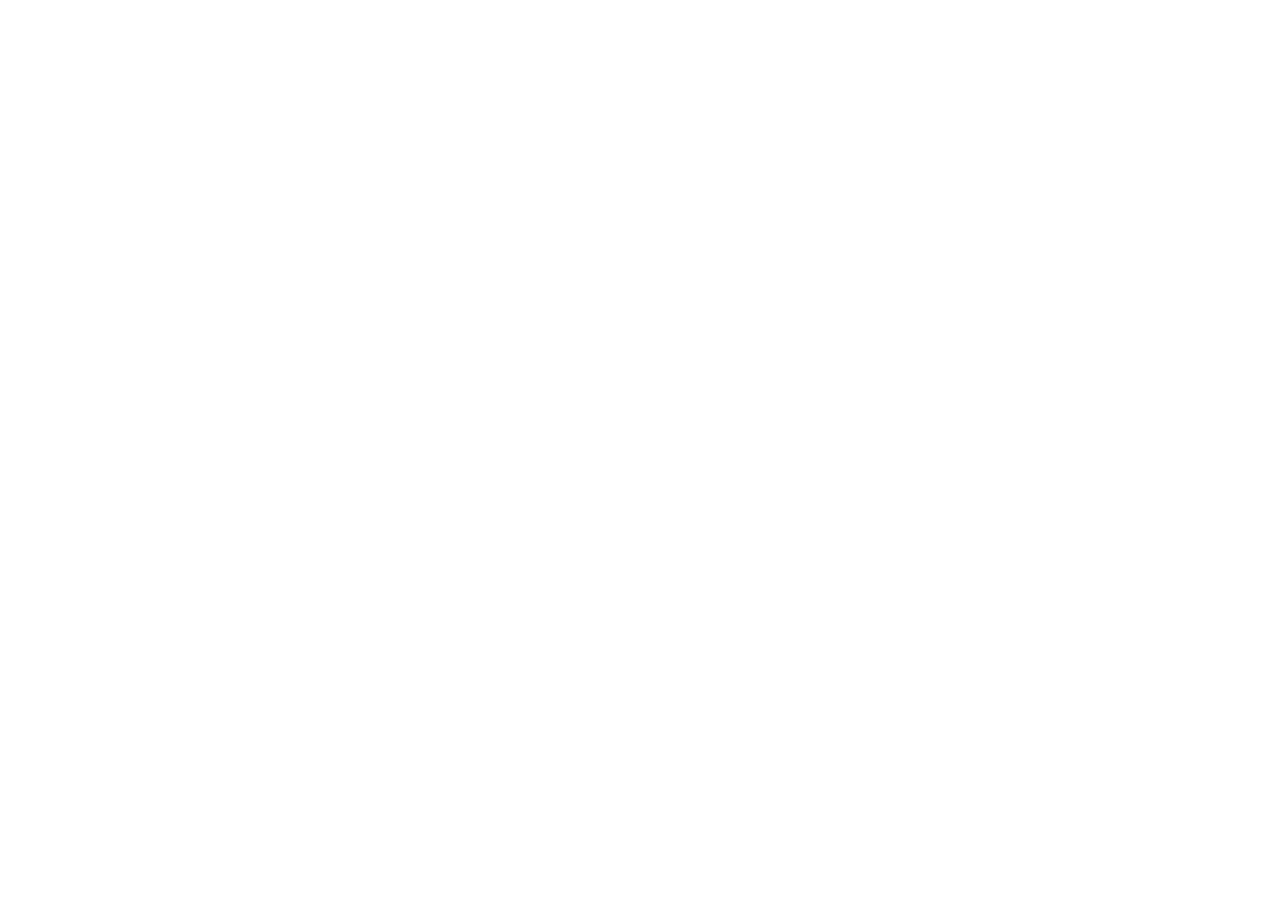
==== index.html @ 20402271 "feat: cria estrutura inicial do projeto" ====
<!DOCTYPE html>
<html lang="pt-br">

<head>

    <meta charset="UTF-8">

    <meta name="viewport" content="width=device-width, initial-scale=1.0">

    <title>GG Games</title>

    <link rel="stylesheet" href="./src/css/estilo.css">

</head>

<body>

    <script src="./src/js/script.js"></script>

</body>

</html>
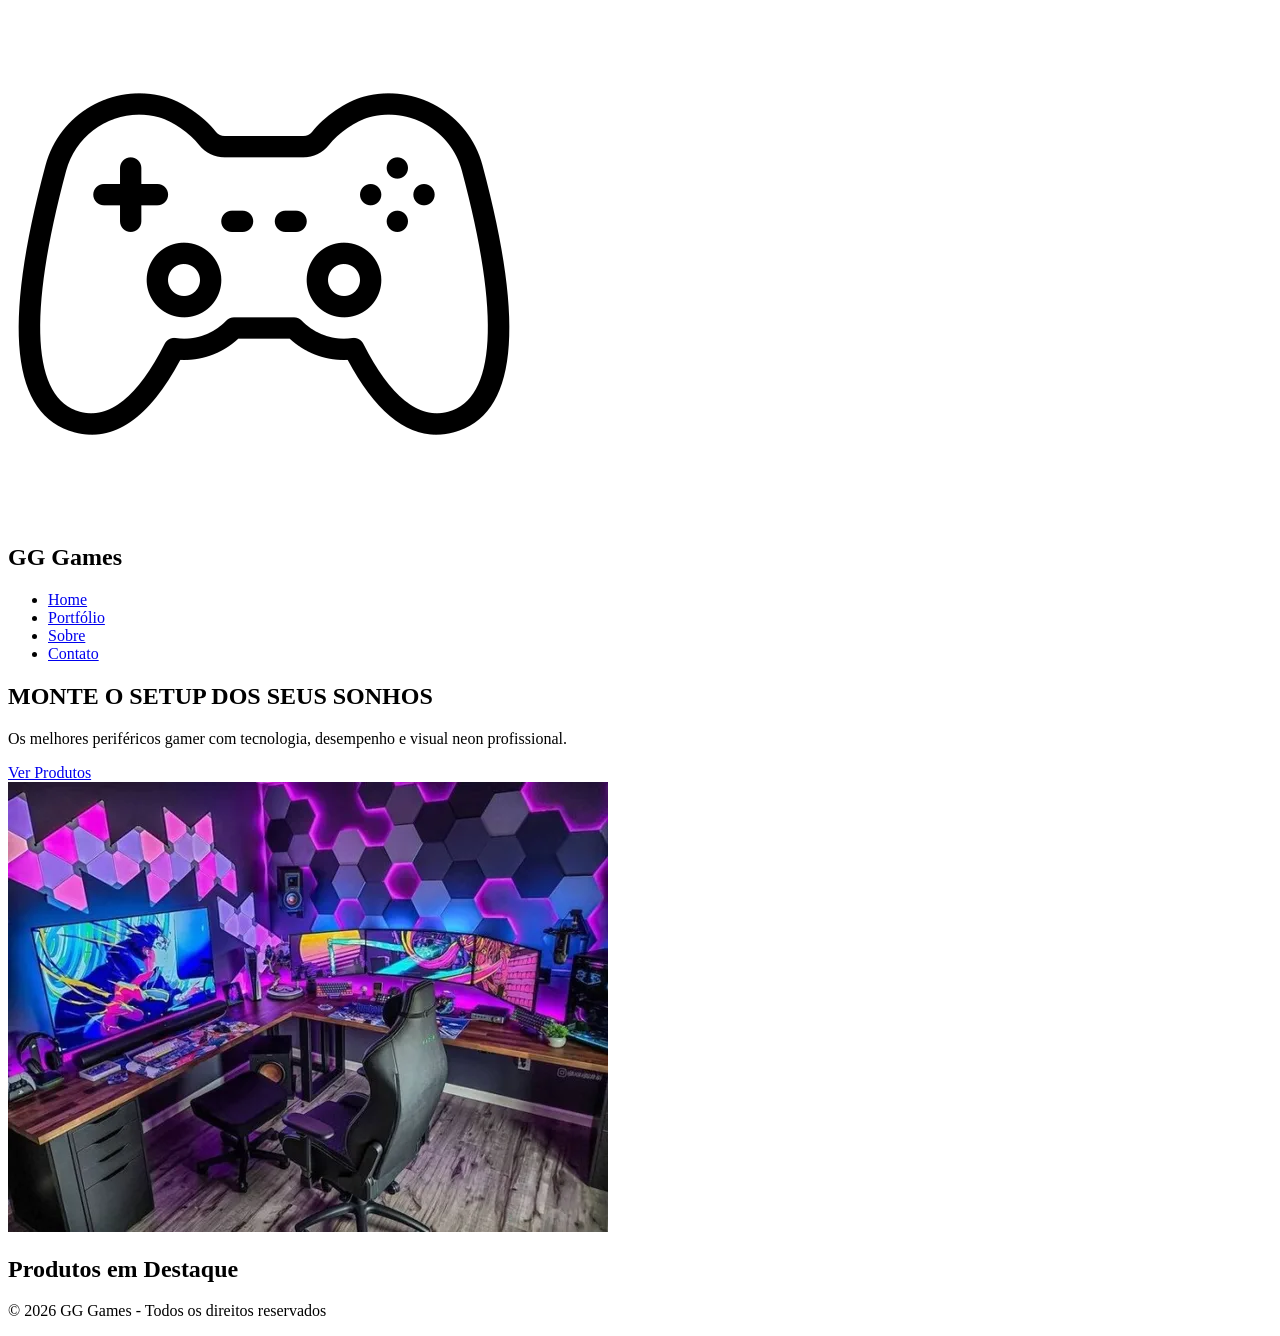
==== commit 3d829e99: "feat: criando estrutura da home" ====
--- a/index.html
+++ b/index.html
@@ -15,6 +15,81 @@
 
 <body>
 
+    <header>
+
+        <nav>
+
+            <div class="logo">
+
+                <img src="./src/assets/icone.png" alt="Logo GG Games">
+
+                <h1>GG Games</h1>
+
+            </div>
+
+            <ul class="menu">
+
+                <li><a href="index.html">Home</a></li>
+
+                <li><a href="./pages/portfolio.html">Portfólio</a></li>
+
+                <li><a href="./pages/sobre.html">Sobre</a></li>
+
+                <li><a href="./pages/contato.html">Contato</a></li>
+
+            </ul>
+
+        </nav>
+
+    </header>
+
+    <section class="hero">
+
+        <div class="hero-text">
+
+            <h2>
+                MONTE O SETUP DOS SEUS SONHOS
+            </h2>
+
+            <p>
+                Os melhores periféricos gamer com tecnologia,
+                desempenho e visual neon profissional.
+            </p>
+
+            <a href="#produtos" class="btn">
+                Ver Produtos
+            </a>
+
+        </div>
+
+        <div class="hero-image">
+
+            <img src="./src/assets/setup.webp" alt="Setup Gamer">
+
+        </div>
+
+    </section>
+
+    <section class="produtos" id="produtos">
+
+        <div class="titulo">
+
+            <h2>
+                Produtos em Destaque
+            </h2>
+
+        </div>
+
+    </section>
+
+    <footer>
+
+        <p>
+            © 2026 GG Games - Todos os direitos reservados
+        </p>
+
+    </footer>
+
     <script src="./src/js/script.js"></script>
 
 </body>
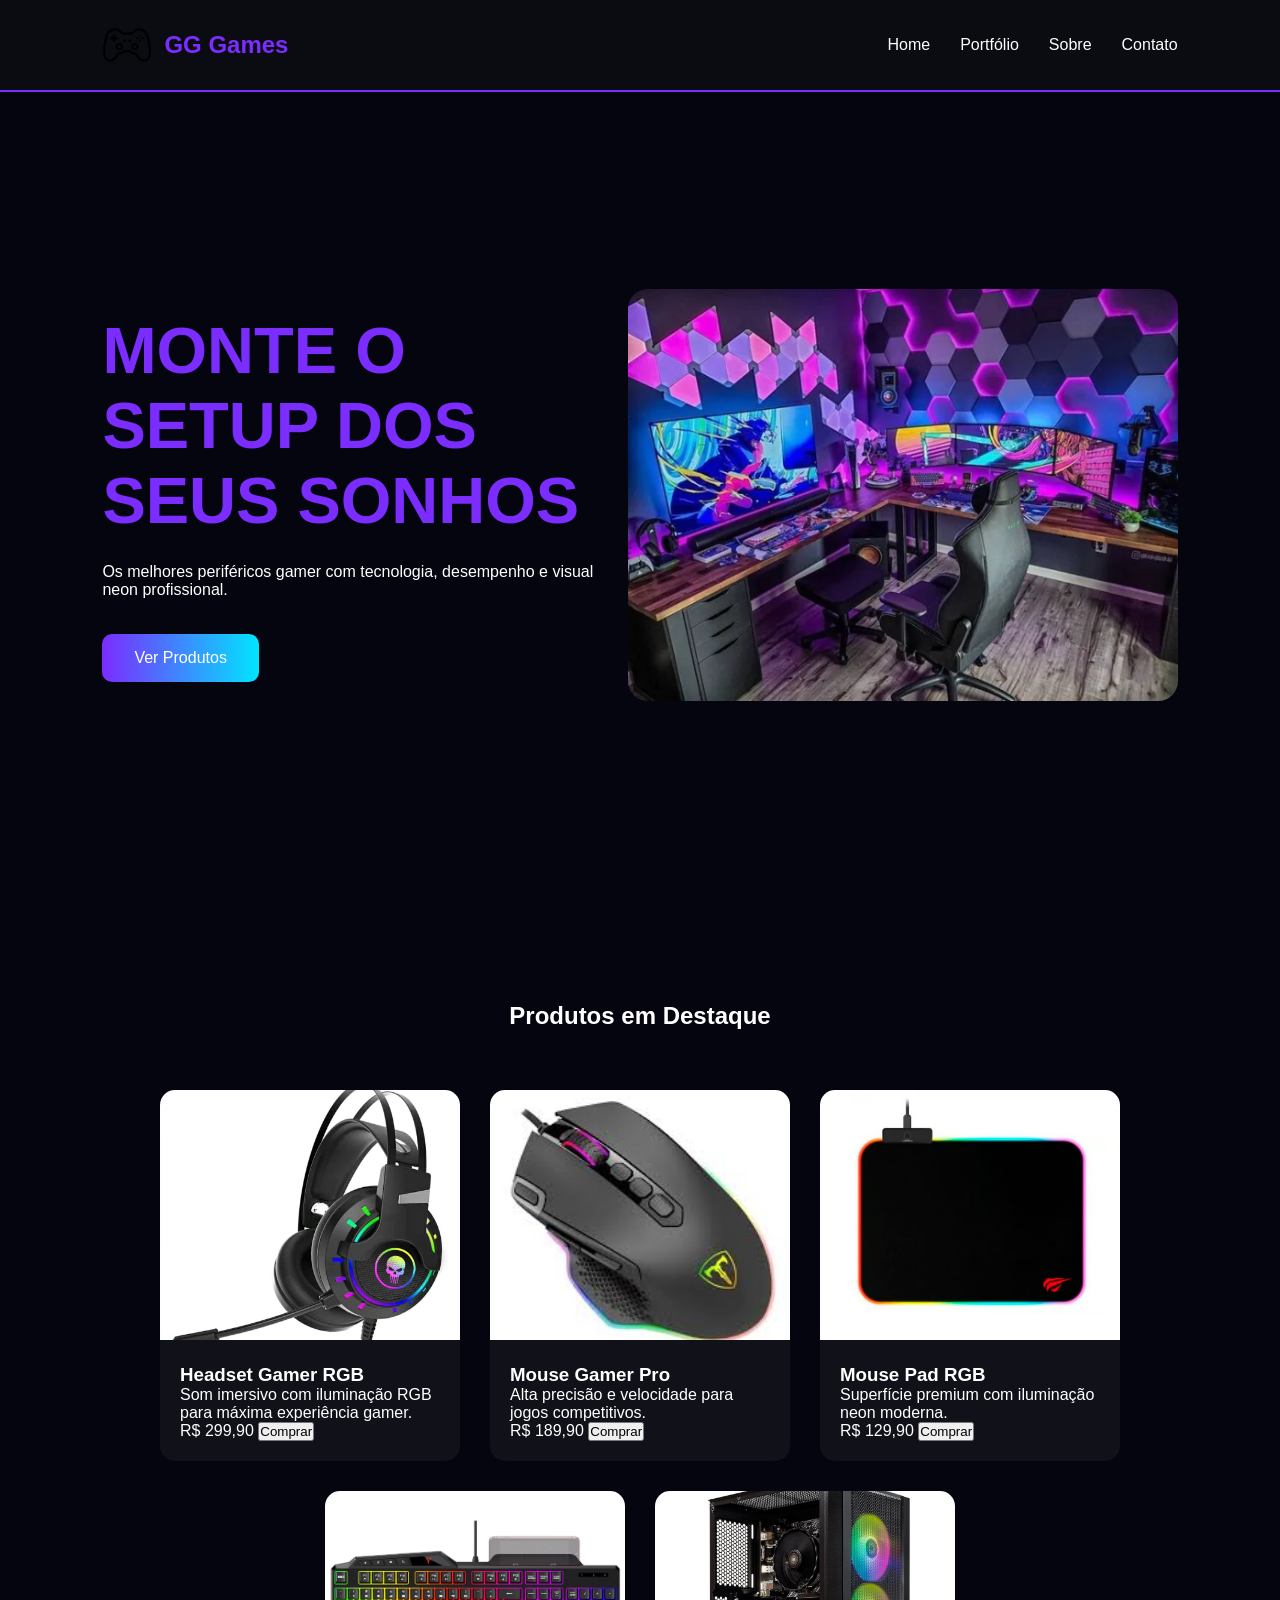
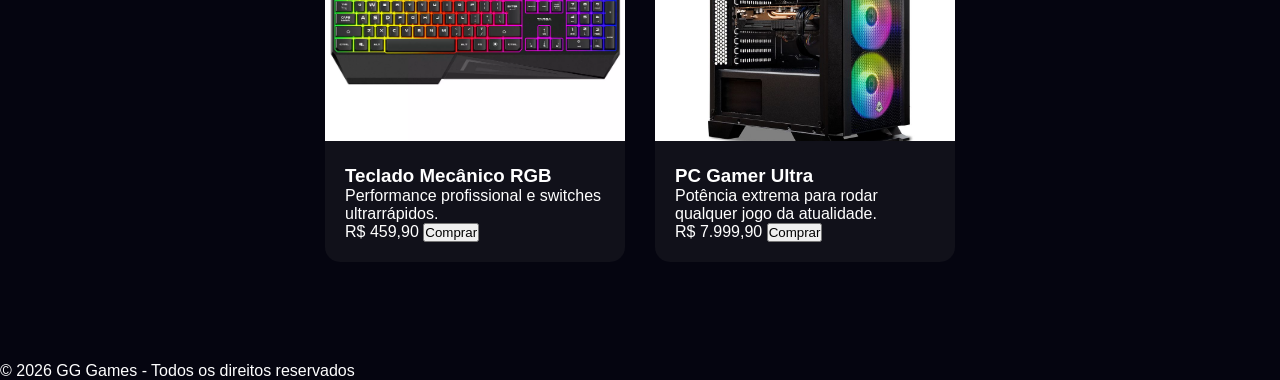
==== commit 108bc32e: "style: estiliza cards de produtos" ====
--- a/index.html
+++ b/index.html
@@ -15,6 +15,8 @@
 
 <body>
 
+    <!-- HEADER -->
+
     <header>
 
         <nav>
@@ -29,19 +31,29 @@
 
             <ul class="menu">
 
-                <li><a href="index.html">Home</a></li>
-
-                <li><a href="./pages/portfolio.html">Portfólio</a></li>
-
-                <li><a href="./pages/sobre.html">Sobre</a></li>
-
-                <li><a href="./pages/contato.html">Contato</a></li>
+                <li>
+                    <a href="index.html">Home</a>
+                </li>
+
+                <li>
+                    <a href="./pages/portfolio.html">Portfólio</a>
+                </li>
+
+                <li>
+                    <a href="./pages/sobre.html">Sobre</a>
+                </li>
+
+                <li>
+                    <a href="./pages/contato.html">Contato</a>
+                </li>
 
             </ul>
 
         </nav>
 
     </header>
+
+    <!-- HERO -->
 
     <section class="hero">
 
@@ -70,6 +82,8 @@
 
     </section>
 
+    <!-- PRODUTOS -->
+
     <section class="produtos" id="produtos">
 
         <div class="titulo">
@@ -80,7 +94,158 @@
 
         </div>
 
+        <div class="cards">
+
+            <!-- CARD 1 -->
+
+            <div class="card">
+
+                <img src="./src/assets/headset.jpg" alt="Headset Gamer">
+
+                <div class="card-content">
+
+                    <h3>
+                        Headset Gamer RGB
+                    </h3>
+
+                    <p>
+                        Som imersivo com iluminação RGB
+                        para máxima experiência gamer.
+                    </p>
+
+                    <span>
+                        R$ 299,90
+                    </span>
+
+                    <button>
+                        Comprar
+                    </button>
+
+                </div>
+
+            </div>
+
+            <!-- CARD 2 -->
+
+            <div class="card">
+
+                <img src="./src/assets/mouse.jpg" alt="Mouse Gamer">
+
+                <div class="card-content">
+
+                    <h3>
+                        Mouse Gamer Pro
+                    </h3>
+
+                    <p>
+                        Alta precisão e velocidade
+                        para jogos competitivos.
+                    </p>
+
+                    <span>
+                        R$ 189,90
+                    </span>
+
+                    <button>
+                        Comprar
+                    </button>
+
+                </div>
+
+            </div>
+
+            <!-- CARD 3 -->
+
+            <div class="card">
+
+                <img src="./src/assets/mouse.pad.png" alt="Mouse Pad Gamer">
+
+                <div class="card-content">
+
+                    <h3>
+                        Mouse Pad RGB
+                    </h3>
+
+                    <p>
+                        Superfície premium com
+                        iluminação neon moderna.
+                    </p>
+
+                    <span>
+                        R$ 129,90
+                    </span>
+
+                    <button>
+                        Comprar
+                    </button>
+
+                </div>
+
+            </div>
+
+            <!-- CARD 4 -->
+
+            <div class="card">
+
+                <img src="./src/assets/teclado.png" alt="Teclado Gamer">
+
+                <div class="card-content">
+
+                    <h3>
+                        Teclado Mecânico RGB
+                    </h3>
+
+                    <p>
+                        Performance profissional
+                        e switches ultrarrápidos.
+                    </p>
+
+                    <span>
+                        R$ 459,90
+                    </span>
+
+                    <button>
+                        Comprar
+                    </button>
+
+                </div>
+
+            </div>
+
+            <!-- CARD 5 -->
+
+            <div class="card">
+
+                <img src="./src/assets/Pc.jpg" alt="PC Gamer">
+
+                <div class="card-content">
+
+                    <h3>
+                        PC Gamer Ultra
+                    </h3>
+
+                    <p>
+                        Potência extrema para rodar
+                        qualquer jogo da atualidade.
+                    </p>
+
+                    <span>
+                        R$ 7.999,90
+                    </span>
+
+                    <button>
+                        Comprar
+                    </button>
+
+                </div>
+
+            </div>
+
+        </div>
+
     </section>
+
+    <!-- FOOTER -->
 
     <footer>
 
--- a/src/css/estilo.css
+++ b/src/css/estilo.css
@@ -0,0 +1,181 @@
+/* RESET */
+
+*{
+    margin: 0;
+    padding: 0;
+    box-sizing: border-box;
+}
+
+/* BODY */
+
+body{
+    background-color: #050510;
+
+    color: white;
+
+    font-family: Arial, Helvetica, sans-serif;
+
+    overflow-x: hidden;
+}
+
+/* HEADER */
+
+header{
+    width: 100%;
+
+    padding: 20px 8%;
+
+    background-color: #0b0b12;
+
+    border-bottom: 2px solid #7b2cff;
+}
+
+/* NAV */
+
+nav{
+    display: flex;
+
+    justify-content: space-between;
+
+    align-items: center;
+}
+
+/* LOGO */
+
+.logo{
+    display: flex;
+
+    align-items: center;
+
+    gap: 12px;
+}
+
+.logo img{
+    width: 50px;
+}
+
+.logo h1{
+    color: #7b2cff;
+}
+
+/* MENU */
+
+.menu{
+    display: flex;
+
+    list-style: none;
+
+    gap: 30px;
+}
+
+.menu a{
+    text-decoration: none;
+
+    color: white;
+}
+
+/* HERO */
+
+.hero{
+    min-height: 90vh;
+
+    display: flex;
+
+    justify-content: space-between;
+
+    align-items: center;
+
+    padding: 60px 8%;
+}
+
+/* HERO TEXT */
+
+.hero-text{
+    max-width: 550px;
+}
+
+.hero-text h2{
+    font-size: 65px;
+
+    color: #7b2cff;
+
+    margin-bottom: 25px;
+}
+
+.hero-text p{
+    margin-bottom: 35px;
+}
+
+/* BOTÃO */
+
+.btn{
+    display: inline-block;
+
+    padding: 15px 32px;
+
+    border-radius: 10px;
+
+    background: linear-gradient(90deg, #7b2cff, #00e5ff);
+
+    color: white;
+
+    text-decoration: none;
+}
+
+/* HERO IMAGE */
+
+.hero-image img{
+    width: 550px;
+
+    border-radius: 20px;
+}
+
+/* PRODUTOS */
+
+.produtos{
+    padding: 100px 8%;
+}
+
+/* TITULO */
+
+.titulo{
+    text-align: center;
+
+    margin-bottom: 60px;
+}
+
+/* CARDS */
+
+.cards{
+    display: flex;
+
+    justify-content: center;
+
+    flex-wrap: wrap;
+
+    gap: 30px;
+}
+
+/* CARD */
+
+.card{
+    width: 300px;
+
+    background-color: #11111a;
+
+    border-radius: 15px;
+
+    overflow: hidden;
+}
+
+.card img{
+    width: 100%;
+
+    height: 250px;
+
+    object-fit: cover;
+}
+
+.card-content{
+    padding: 20px;
+}
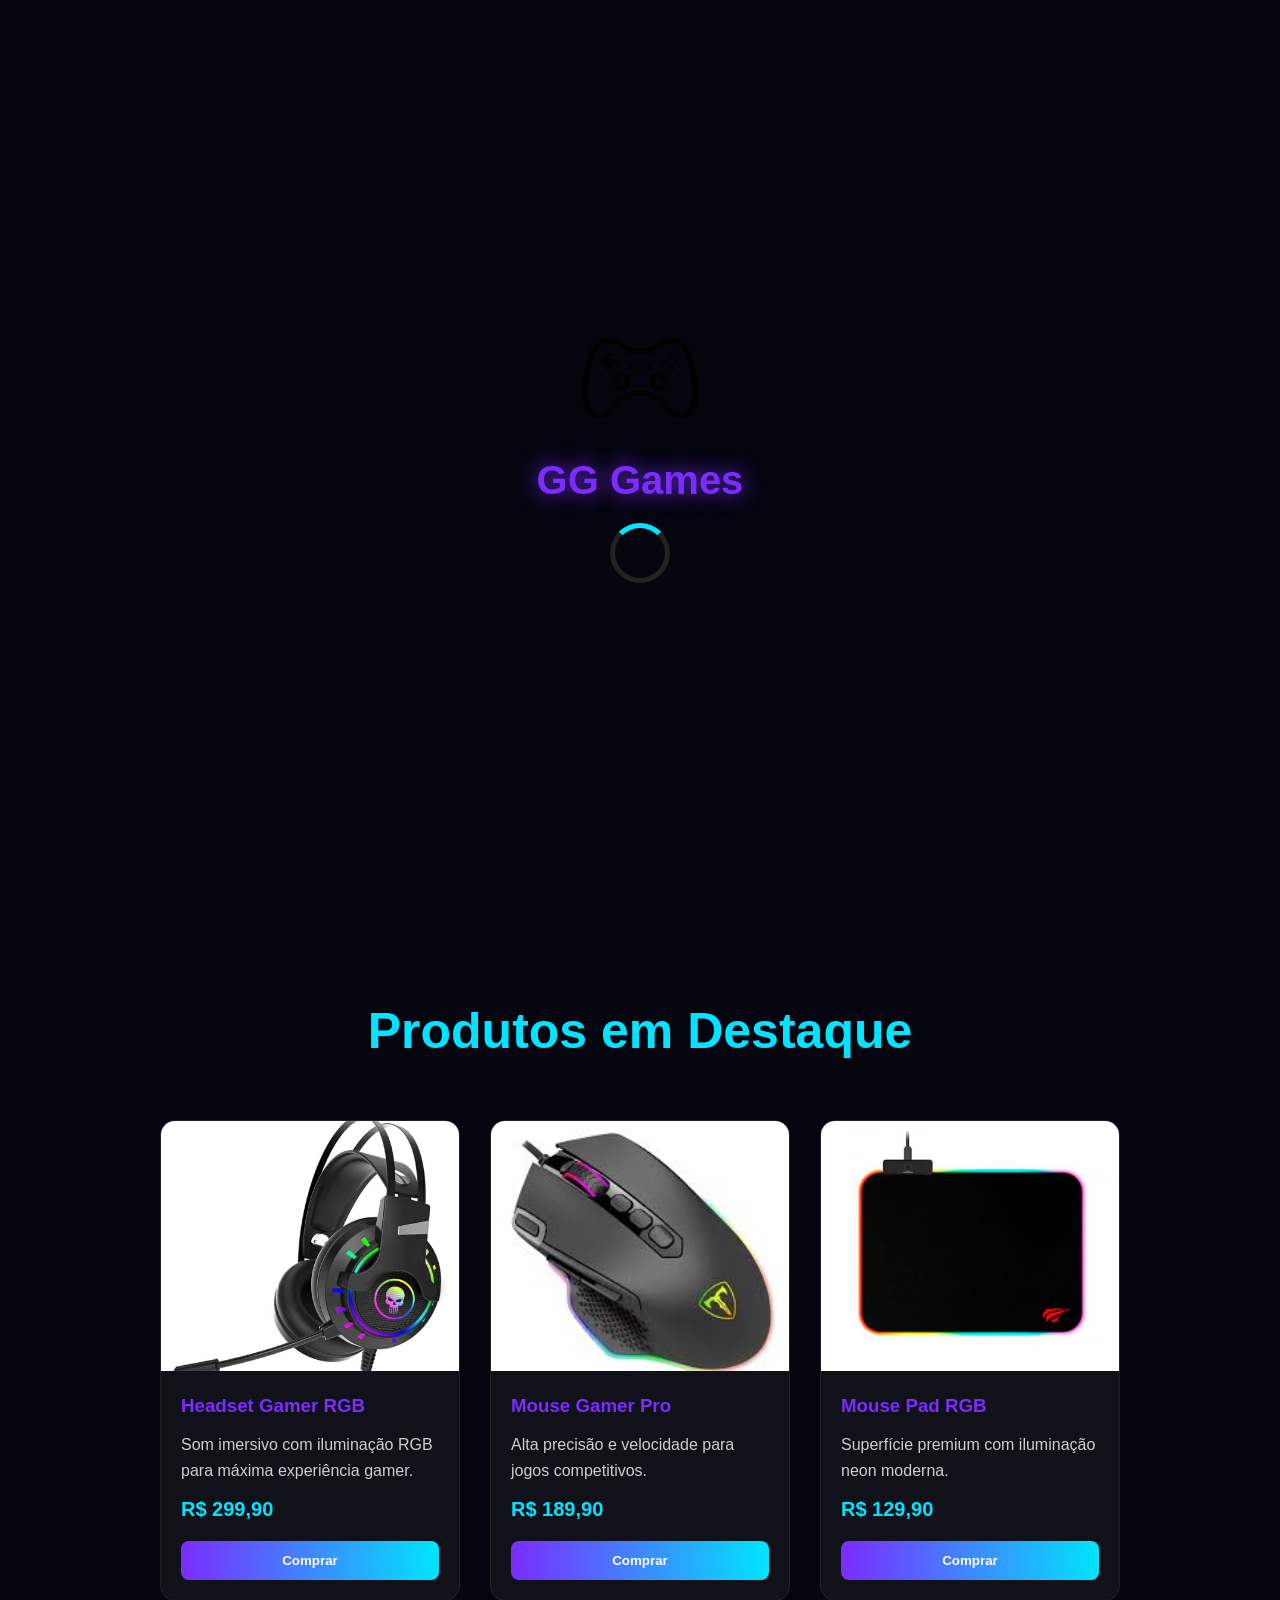
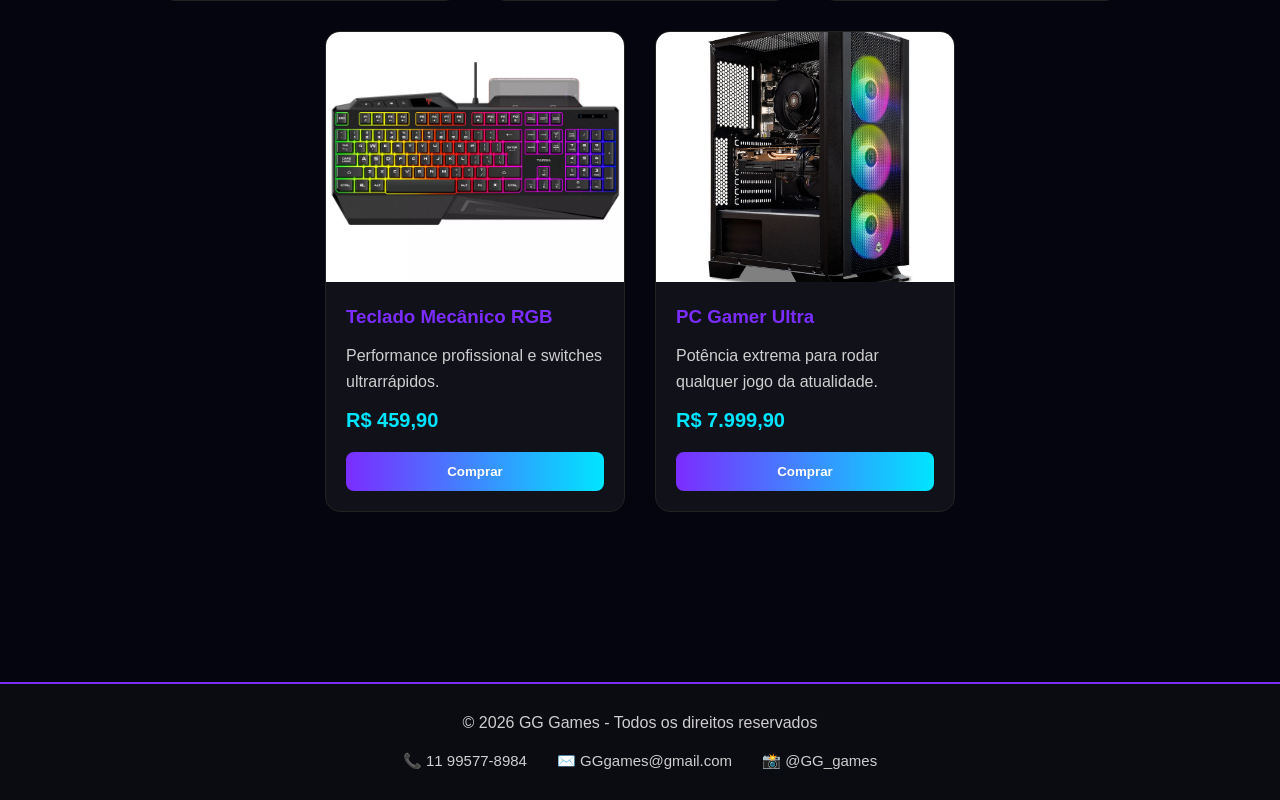
==== commit 999925a8: "style: adiciona animacoes e responsividade" ====
--- a/index.html
+++ b/index.html
@@ -14,6 +14,18 @@
 </head>
 
 <body>
+
+    <!-- LOADING -->
+
+    <div id="loading">
+
+        <img src="./src/assets/icone.png" alt="Logo GG Games">
+
+        <h1>GG Games</h1>
+
+        <div class="loader"></div>
+
+    </div>
 
     <!-- HEADER -->
 
@@ -253,8 +265,26 @@
             © 2026 GG Games - Todos os direitos reservados
         </p>
 
+        <div class="footer-contato">
+
+            <p>
+                📞 11 99577-8984
+            </p>
+
+            <p>
+                ✉️ GGgames@gmail.com
+            </p>
+
+            <p>
+                📸 @GG_games
+            </p>
+
+        </div>
+
     </footer>
 
+    <!-- SCRIPT -->
+
     <script src="./src/js/script.js"></script>
 
 </body>
--- a/src/css/estilo.css
+++ b/src/css/estilo.css
@@ -1,4 +1,6 @@
-/* RESET */
+/* =========================
+   RESET
+========================= */
 
 *{
     margin: 0;
@@ -6,7 +8,9 @@
     box-sizing: border-box;
 }
 
-/* BODY */
+/* =========================
+   BODY
+========================= */
 
 body{
     background-color: #050510;
@@ -18,7 +22,9 @@
     overflow-x: hidden;
 }
 
-/* HEADER */
+/* =========================
+   HEADER
+========================= */
 
 header{
     width: 100%;
@@ -28,9 +34,29 @@
     background-color: #0b0b12;
 
     border-bottom: 2px solid #7b2cff;
-}
-
-/* NAV */
+
+    position: sticky;
+
+    top: 0;
+
+    z-index: 1000;
+
+    transition: 0.4s;
+}
+
+/* =========================
+   HEADER SCROLL
+========================= */
+
+header.ativo{
+    background-color: #050510;
+
+    box-shadow: 0 0 15px #7b2cff;
+}
+
+/* =========================
+   NAVBAR
+========================= */
 
 nav{
     display: flex;
@@ -40,7 +66,9 @@
     align-items: center;
 }
 
-/* LOGO */
+/* =========================
+   LOGO
+========================= */
 
 .logo{
     display: flex;
@@ -52,13 +80,21 @@
 
 .logo img{
     width: 50px;
+
+    animation: pulse 2s infinite;
 }
 
 .logo h1{
     color: #7b2cff;
-}
-
-/* MENU */
+
+    font-size: 30px;
+
+    text-shadow: 0 0 10px #7b2cff;
+}
+
+/* =========================
+   MENU
+========================= */
 
 .menu{
     display: flex;
@@ -72,9 +108,21 @@
     text-decoration: none;
 
     color: white;
-}
-
-/* HERO */
+
+    font-weight: bold;
+
+    transition: 0.3s;
+}
+
+.menu a:hover{
+    color: #00e5ff;
+
+    text-shadow: 0 0 10px #00e5ff;
+}
+
+/* =========================
+   HERO
+========================= */
 
 .hero{
     min-height: 90vh;
@@ -85,28 +133,44 @@
 
     align-items: center;
 
+    gap: 40px;
+
     padding: 60px 8%;
 }
 
-/* HERO TEXT */
+/* =========================
+   HERO TEXT
+========================= */
 
 .hero-text{
     max-width: 550px;
+
+    animation: aparecerEsquerda 1.5s;
 }
 
 .hero-text h2{
     font-size: 65px;
 
+    line-height: 1.1;
+
     color: #7b2cff;
 
     margin-bottom: 25px;
 }
 
 .hero-text p{
+    font-size: 18px;
+
+    line-height: 1.7;
+
+    color: #d1d1d1;
+
     margin-bottom: 35px;
 }
 
-/* BOTÃO */
+/* =========================
+   BOTÃO
+========================= */
 
 .btn{
     display: inline-block;
@@ -120,23 +184,43 @@
     color: white;
 
     text-decoration: none;
-}
-
-/* HERO IMAGE */
+
+    font-weight: bold;
+
+    transition: 0.3s;
+}
+
+.btn:hover{
+    transform: scale(1.05);
+
+    box-shadow: 0 0 20px #00e5ff;
+}
+
+/* =========================
+   HERO IMAGE
+========================= */
 
 .hero-image img{
     width: 550px;
 
     border-radius: 20px;
-}
-
-/* PRODUTOS */
+
+    box-shadow: 0 0 35px #7b2cff;
+
+    animation: aparecerDireita 1.5s;
+}
+
+/* =========================
+   PRODUTOS
+========================= */
 
 .produtos{
     padding: 100px 8%;
 }
 
-/* TITULO */
+/* =========================
+   TITULO
+========================= */
 
 .titulo{
     text-align: center;
@@ -144,7 +228,21 @@
     margin-bottom: 60px;
 }
 
-/* CARDS */
+.titulo h2{
+    font-size: 50px;
+
+    color: #00e5ff;
+
+    margin-bottom: 15px;
+}
+
+.titulo p{
+    color: #cfcfcf;
+}
+
+/* =========================
+   CARDS
+========================= */
 
 .cards{
     display: flex;
@@ -156,7 +254,9 @@
     gap: 30px;
 }
 
-/* CARD */
+/* =========================
+   CARD
+========================= */
 
 .card{
     width: 300px;
@@ -166,7 +266,21 @@
     border-radius: 15px;
 
     overflow: hidden;
-}
+
+    border: 1px solid #222;
+
+    transition: 0.4s;
+}
+
+.card:hover{
+    transform: translateY(-10px);
+
+    box-shadow: 0 0 25px #7b2cff;
+}
+
+/* =========================
+   CARD IMAGE
+========================= */
 
 .card img{
     width: 100%;
@@ -176,6 +290,392 @@
     object-fit: cover;
 }
 
+/* =========================
+   CARD CONTENT
+========================= */
+
 .card-content{
     padding: 20px;
+}
+
+.card-content h3{
+    margin-bottom: 15px;
+
+    color: #7b2cff;
+}
+
+.card-content p{
+    color: #cfcfcf;
+
+    line-height: 1.6;
+
+    margin-bottom: 15px;
+}
+
+.card-content span{
+    display: block;
+
+    margin-bottom: 20px;
+
+    color: #00e5ff;
+
+    font-size: 20px;
+
+    font-weight: bold;
+}
+
+/* =========================
+   BOTÃO CARD
+========================= */
+
+.card-content button{
+    width: 100%;
+
+    padding: 12px;
+
+    border: none;
+
+    border-radius: 8px;
+
+    background: linear-gradient(90deg, #7b2cff, #00e5ff);
+
+    color: white;
+
+    font-weight: bold;
+
+    cursor: pointer;
+
+    transition: 0.3s;
+}
+
+.card-content button:hover{
+    transform: scale(1.03);
+
+    box-shadow: 0 0 15px #00e5ff;
+}
+
+/* =========================
+   PAGINAS
+========================= */
+
+.pagina{
+    padding: 100px 8%;
+
+    min-height: 80vh;
+}
+
+/* =========================
+   SOBRE
+========================= */
+
+.sobre-content{
+    width: 70%;
+
+    margin: auto;
+
+    text-align: center;
+
+    line-height: 1.8;
+}
+
+.sobre-content p{
+    margin-bottom: 20px;
+
+    color: #cfcfcf;
+
+    font-size: 18px;
+}
+
+/* =========================
+   FORMULÁRIO
+========================= */
+
+form{
+    width: 400px;
+
+    margin: auto;
+
+    display: flex;
+
+    flex-direction: column;
+
+    gap: 15px;
+}
+
+input,
+textarea{
+    padding: 15px;
+
+    border: none;
+
+    border-radius: 10px;
+
+    background-color: #11111a;
+
+    color: white;
+}
+
+textarea{
+    resize: none;
+
+    height: 140px;
+}
+
+form button{
+    padding: 15px;
+
+    border: none;
+
+    border-radius: 10px;
+
+    background: linear-gradient(90deg, #7b2cff, #00e5ff);
+
+    color: white;
+
+    font-weight: bold;
+
+    cursor: pointer;
+
+    transition: 0.3s;
+}
+
+form button:hover{
+    transform: scale(1.03);
+
+    box-shadow: 0 0 15px #00e5ff;
+}
+
+/* =========================
+   TABELA
+========================= */
+
+table{
+    width: 100%;
+
+    margin-top: 60px;
+
+    border-collapse: collapse;
+}
+
+th,
+td{
+    border: 1px solid #222;
+
+    padding: 15px;
+
+    text-align: center;
+}
+
+th{
+    background-color: #7b2cff;
+}
+
+td{
+    background-color: #11111a;
+}
+
+/* =========================
+   FOOTER
+========================= */
+
+footer{
+    margin-top: 70px;
+
+    border-top: 2px solid #7b2cff;
+
+    padding: 30px;
+
+    text-align: center;
+
+    background-color: #0b0b12;
+}
+
+footer p{
+    color: #cfcfcf;
+}
+
+/* =========================
+   FOOTER CONTATO
+========================= */
+
+.footer-contato{
+    margin-top: 20px;
+
+    display: flex;
+
+    justify-content: center;
+
+    align-items: center;
+
+    gap: 30px;
+
+    flex-wrap: wrap;
+}
+
+.footer-contato p{
+    color: #cfcfcf;
+
+    font-size: 15px;
+
+    transition: 0.3s;
+}
+
+.footer-contato p:hover{
+    color: #00e5ff;
+
+    text-shadow: 0 0 10px #00e5ff;
+}
+
+/* =========================
+   LOADING SCREEN
+========================= */
+
+#loading{
+    position: fixed;
+
+    width: 100%;
+
+    height: 100vh;
+
+    background-color: #050510;
+
+    display: flex;
+
+    flex-direction: column;
+
+    justify-content: center;
+
+    align-items: center;
+
+    gap: 20px;
+
+    z-index: 99999;
+
+    transition: 1s;
+}
+
+#loading img{
+    width: 120px;
+}
+
+#loading h1{
+    color: #7b2cff;
+
+    font-size: 40px;
+
+    text-shadow: 0 0 20px #7b2cff;
+}
+
+/* =========================
+   LOADER
+========================= */
+
+.loader{
+    width: 60px;
+
+    height: 60px;
+
+    border: 5px solid #222;
+
+    border-top: 5px solid #00e5ff;
+
+    border-radius: 50%;
+
+    animation: girar 1s linear infinite;
+}
+
+/* =========================
+   ANIMAÇÕES
+========================= */
+
+@keyframes girar{
+
+    100%{
+        transform: rotate(360deg);
+    }
+
+}
+
+@keyframes pulse{
+
+    50%{
+        transform: scale(1.1);
+    }
+
+}
+
+@keyframes aparecerEsquerda{
+
+    from{
+        opacity: 0;
+
+        transform: translateX(-100px);
+    }
+
+    to{
+        opacity: 1;
+
+        transform: translateX(0);
+    }
+
+}
+
+@keyframes aparecerDireita{
+
+    from{
+        opacity: 0;
+
+        transform: translateX(100px);
+    }
+
+    to{
+        opacity: 1;
+
+        transform: translateX(0);
+    }
+
+}
+
+/* =========================
+   RESPONSIVIDADE
+========================= */
+
+@media(max-width: 950px){
+
+    nav{
+        flex-direction: column;
+
+        gap: 20px;
+    }
+
+    .menu{
+        flex-wrap: wrap;
+
+        justify-content: center;
+    }
+
+    .hero{
+        flex-direction: column;
+
+        text-align: center;
+    }
+
+    .hero-text h2{
+        font-size: 45px;
+    }
+
+    .hero-image img{
+        width: 100%;
+
+        max-width: 450px;
+    }
+
+    .sobre-content{
+        width: 100%;
+    }
+
+    form{
+        width: 100%;
+    }
+
 }
